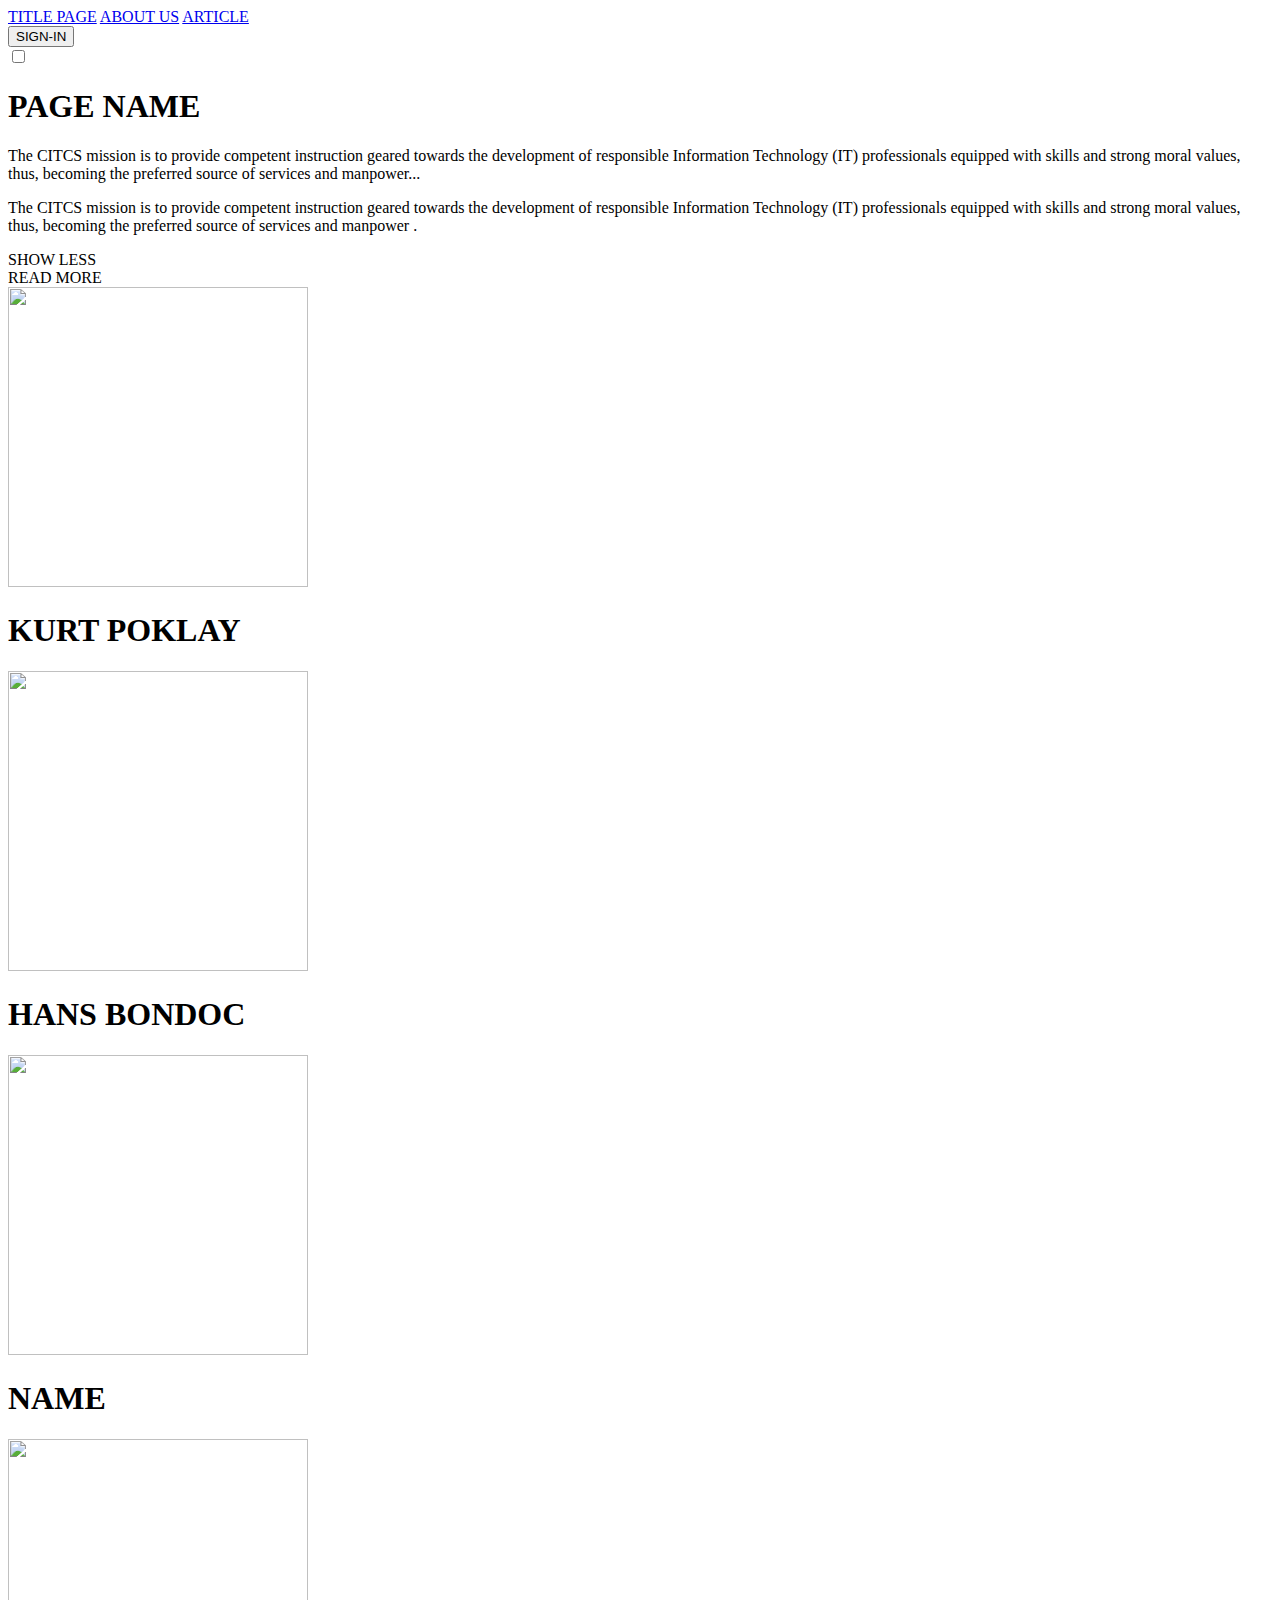
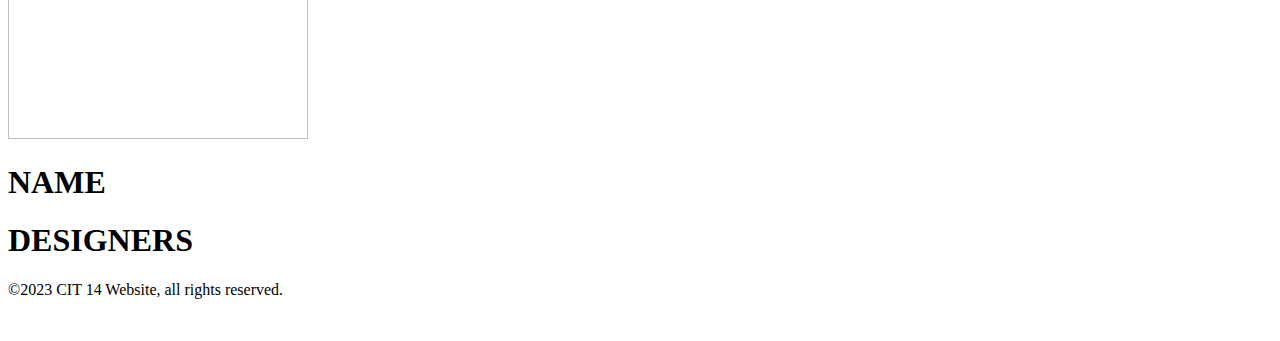
==== about_us.html @ 04e9ba06 "Add files via upload" ====
<!DOCTYPE html>
<html>
  <head>
    <link rel="stylesheet" href="css/components/main.css" />
    <link rel="stylesheet" href="css/about_us.css" />
  </head>
  <body>
    <div>
      <div class="wave"></div>
      <div class="wave"></div>
      <div class="wave"></div>
    </div>
    <div class="navbar">
      <div class="left-nav">
        <a href="index.html" class="title-page">TITLE PAGE</a>
        <a href="about_us.html" class="link">ABOUT US</a>
        <a href="article.html" class="link">ARTICLE</a>
      </div>
      <div class="right-nav">
        <button
          class="btn sign-in"
          onclick="window.location.href='sign_in.html'"
        >
          SIGN-IN
        </button>
      </div>
    </div>
    <div class="Container">
      <div class="left-container">
        <div class="left-container-context">
          <input id="ch" type="checkbox" />
          <h1>PAGE NAME</h1>
          <p class="vision">
            The CITCS mission is to provide competent instruction geared towards
            the development of responsible Information Technology (IT)
            professionals equipped with skills and strong moral values, thus,
            becoming the preferred source of services and manpower...
          </p>
          <div class="visions">
            <p>
              The CITCS mission is to provide competent instruction geared
              towards the development of responsible Information Technology (IT)
              professionals equipped with skills and strong moral values, thus,
              becoming the preferred source of services and manpower .
            </p>
            <label for="ch">SHOW LESS</label>
          </div>
          <div class="chch">
            <label for="ch">READ MORE</label>
          </div>
        </div>
      </div>
      <div class="right-container">
        <div class="Boxes">
          <div class="cards">
            <div class="image_card">
              <img src="images\kurt.jpg" width="300px" height="300px" />
            </div>
            <div class="face face1">
              <div class="content">
                <h1>KURT POKLAY</h1>
              </div>
            </div>
          </div>
          <div class="cards">
            <div class="image_card">
              <img src="images\person white.png" width="300px" height="300px" />
            </div>
            <div class="content">
              <h1>HANS BONDOC</h1>
            </div>
          </div>
          <div class="cards">
            <div class="image_card">
              <img src="images\person white.png" width="300px" height="300px" />
            </div>
            <div class="content">
              <h1>NAME</h1>
            </div>
          </div>
          <div class="cards">
            <div class="image_card">
              <img src="images\person white.png" width="300px" height="300px" />
            </div>
            <div class="content">
              <h1>NAME</h1>
            </div>
          </div>
        </div>
        <div class="right-container-context">
          <h1>DESIGNERS</h1>
        </div>
      </div>
    </div>
    <footer>
      <div class="footer-container">
          <div class="footer-left-container">
              <p>©2023 CIT 14 Website, all rights reserved.</p>
          </div>
          <div class="footer-right-container">
              <img src="images/icons/icons8-facebook-100.png" alt="">
              <img src="images/icons/icons8-twitter-100.png" alt="">
              <img src="images/icons/icons8-email-90.png" alt="">
          </div>
      </div>
  </footer>
  </body>
</html>
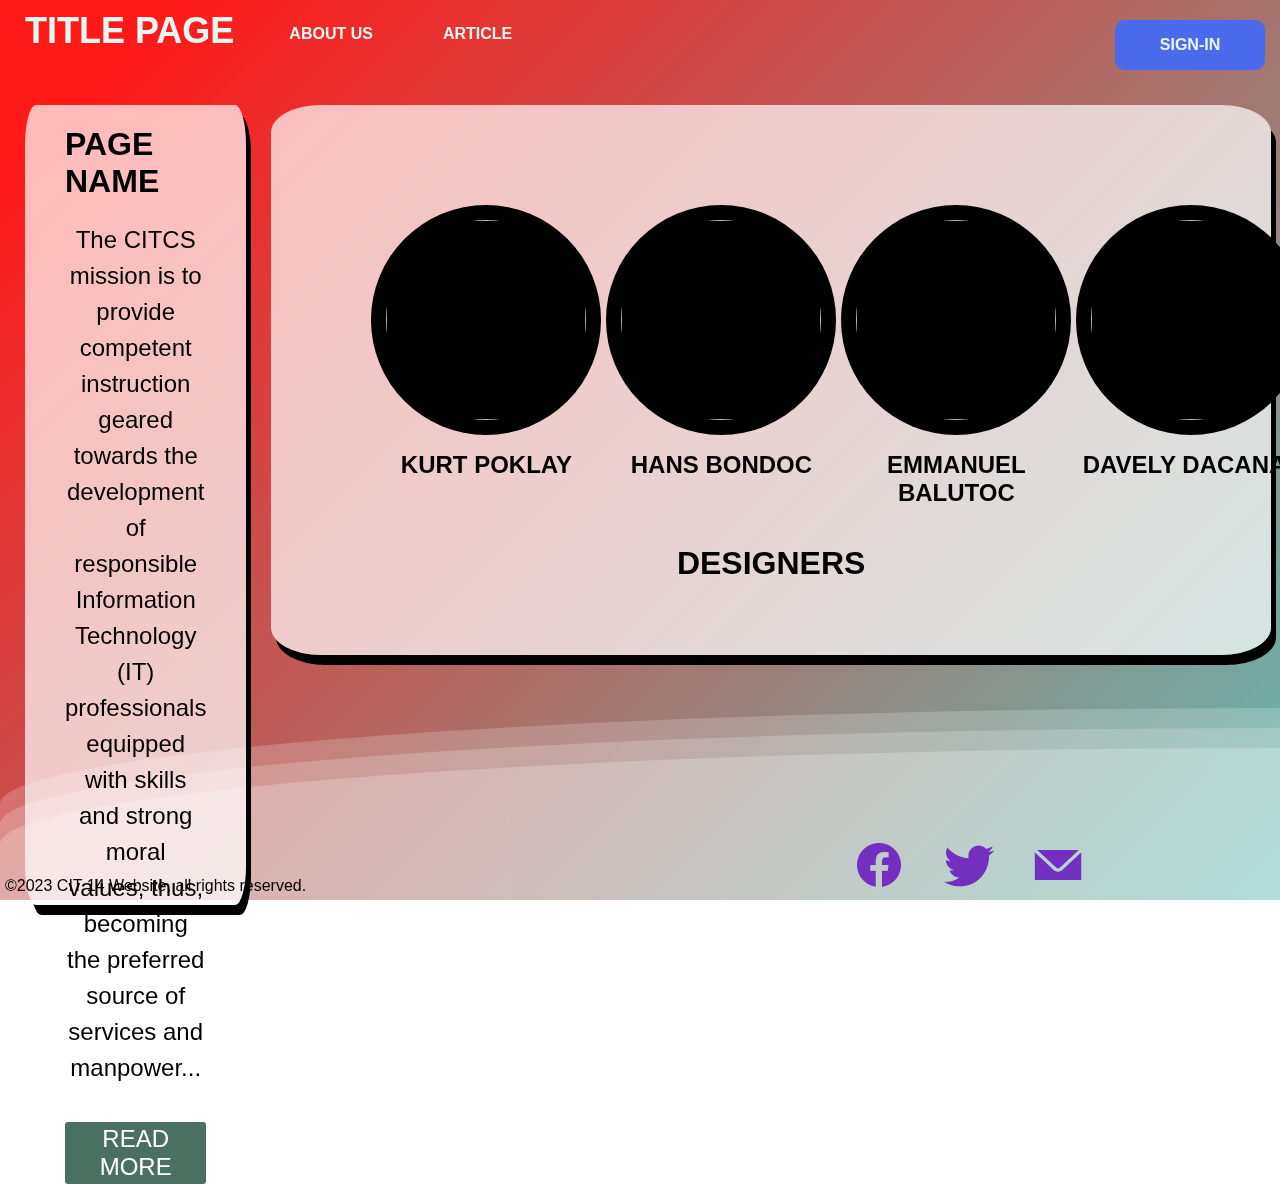
==== commit 96315e8f: "Update about_us.html" ====
--- a/about_us.html
+++ b/about_us.html
@@ -75,7 +75,7 @@
               <img src="images\person white.png" width="300px" height="300px" />
             </div>
             <div class="content">
-              <h1>NAME</h1>
+              <h1>EMMANUEL BALUTOC</h1>
             </div>
           </div>
           <div class="cards">
@@ -83,7 +83,7 @@
               <img src="images\person white.png" width="300px" height="300px" />
             </div>
             <div class="content">
-              <h1>NAME</h1>
+              <h1>DAVELY DACANAY</h1>
             </div>
           </div>
         </div>
--- a/css/components/main.css
+++ b/css/components/main.css
@@ -0,0 +1,228 @@
+:root {
+  --dark: #722fc0;
+  --medium: #4b6bed;
+  --light: #9ad8a3;
+  --superlight: #e7f6f2;
+}
+
+body {
+  margin: auto;
+  font-family: -apple-system, BlinkMacSystemFont, sans-serif;
+  overflow: auto;
+  background: linear-gradient(
+    315deg,
+    rgba(101, 0, 94, 1) 3%,
+    rgba(60, 132, 206, 1) 38%,
+    rgba(48, 238, 226, 1) 68%,
+    rgba(255, 25, 25, 1) 98%
+  );
+  animation: gradient 15s ease infinite;
+  background-size: 400% 400%;
+  background-attachment: fixed;
+}
+
+@keyframes gradient {
+  0% {
+    background-position: 0% 0%;
+  }
+  50% {
+    background-position: 100% 100%;
+  }
+  100% {
+    background-position: 0% 0%;
+  }
+}
+
+.wave {
+  background: rgb(255 255 255 / 25%);
+  border-radius: 1000% 1000% 0 0;
+  position: fixed;
+  width: 200%;
+  height: 12em;
+  animation: wave 10s -3s linear infinite;
+  transform: translate3d(0, 0, 0);
+  opacity: 0.8;
+  bottom: 0;
+  left: 0;
+  z-index: -1;
+}
+
+.wave:nth-of-type(2) {
+  bottom: -1.25em;
+  animation: wave 18s linear reverse infinite;
+  opacity: 0.8;
+}
+
+.wave:nth-of-type(3) {
+  bottom: -2.5em;
+  animation: wave 20s -1s reverse infinite;
+  opacity: 0.9;
+}
+
+@keyframes wave {
+  2% {
+    transform: translateX(1);
+  }
+
+  25% {
+    transform: translateX(-25%);
+  }
+
+  50% {
+    transform: translateX(-50%);
+  }
+
+  75% {
+    transform: translateX(-25%);
+  }
+
+  100% {
+    transform: translateX(1);
+  }
+}
+
+.navbar {
+  display: flex;
+  height: 60px;
+}
+
+.left-nav {
+  float: left;
+  display: flex;
+  width: 50%;
+  padding: 10px;
+}
+
+.title-page {
+  margin: 0px;
+  margin-right: 40px;
+  margin-left: 15px;
+  font-size: 36px;
+  color: var(--superlight);
+  text-decoration: none;
+  font-weight: 700;
+}
+
+.link,
+.title-page {
+  position: relative;
+  display: block;
+  transition: 0.5s;
+  cursor: pointer;
+}
+
+.link::after,
+.title-page::after {
+  position: absolute;
+  content: "";
+  width: 100%;
+  height: 3px;
+  top: 100%;
+  left: 0;
+  transition: transform 0.5s;
+  transform: scaleX(0);
+  transform-origin: right;
+  background-color: black;
+}
+
+.link:hover .title-page:hover {
+  color: #fff;
+}
+
+.link:hover::after,
+.title-page:hover::after {
+  transform: scaleX(1);
+  transform-origin: left;
+}
+
+.link {
+  padding: 15px;
+  text-decoration: none;
+  color: var(--superlight);
+  font-weight: 700;
+  margin-right: 40px;
+}
+
+.right-nav {
+  margin-top: 20px;
+  text-align: end;
+  width: 50%;
+  margin-right: 15px;
+}
+
+.btn {
+  box-sizing: border-box;
+  -webkit-appearance: none;
+  -moz-appearance: none;
+  appearance: none;
+  background-color: transparent;
+  border: 2px solid #e74c3c;
+  border-radius: 0.6em;
+  color: #e74c3c;
+  cursor: pointer;
+  font-size: 1rem;
+  font-weight: 400;
+  line-height: 1;
+  text-decoration: none;
+  text-align: center;
+  font-weight: 700;
+}
+.btn:hover,
+.btn:focus {
+  color: #fff;
+  outline: 0;
+}
+
+.sign-in {
+  width: 150px;
+  height: 50px;
+  border-color: var(--medium);
+  color: var(--superlight);
+  box-shadow: 0 0 40px 40px var(--medium) inset, 0 0 0 0 var(--medium);
+  transition: all 150ms ease-in-out;
+  font-weight: 700;
+}
+
+.sign-in:hover {
+  color: var(--superlight);
+  box-shadow: 0 0 10px 0 var(--medium) inset, 0 0 10px 4px var(--medium);
+}
+
+.signin-button img {
+  height: 30px;
+  filter: invert(1);
+}
+
+footer {
+  position: fixed;
+  bottom: 0;
+  width: 100%;
+}
+
+.footer-container {
+  display: flex;
+  height: 60px;
+}
+
+.footer-left-container {
+  display: flex;
+  width: 50%;
+  margin-left: 5px;
+  line-height: 60px;
+}
+
+.footer-right-container img {
+  width: 50px;
+  height: 50px;
+  margin-right: 10px;
+  padding-left: 25px;
+}
+
+.footer-right-container img:hover {
+  filter: invert(1);
+}
+
+.footer-right-container {
+  text-align: center;
+  width: 50%;
+}
--- a/css/about_us.css
+++ b/css/about_us.css
@@ -0,0 +1,86 @@
+.Container {
+  display: flex;
+  margin: 25px;
+  margin-top: 45px;
+  height: 800px;
+}
+.left-container {
+  width: 40%;
+  background-color: rgba(255, 255, 255, 0.7);
+  margin-right: 25px;
+  border-radius: 5%;
+  box-shadow: 5px 10px black;
+}
+
+.left-container-context {
+  margin-left: 40px;
+  margin-right: 40px;
+}
+.visions,
+.vision {
+  margin-top: 15%;
+  font-size: 24px;
+  line-height: 1.5;
+  text-align: justify;
+  text-justify: inter-word;
+  text-align: center;
+}
+
+#ch {
+  display: none;
+}
+#ch:checked ~ .visions {
+  display: block;
+}
+#ch:checked ~ .chch {
+  display: none;
+}
+.visions {
+  display: none;
+}
+.chch {
+  text-align: center;
+}
+
+label {
+  display: inline-block;
+  cursor: pointer;
+  color: #fff;
+  background-color: rgb(72, 113, 97);
+  padding: 3px 13px;
+  border-radius: 3px;
+  margin-top: 12px;
+  font-size: 24px;
+}
+.right-container {
+  padding: 100px;
+  margin-bottom: 250px;
+  justify-content: center;
+  width: 65%;
+  background-color: rgba(255, 255, 255, 0.7);
+  text-align: center;
+  border-radius: 5%;
+  box-shadow: 5px 10px black;
+}
+
+.Boxes {
+  display: grid;
+  grid-template-columns: auto auto auto auto;
+  column-gap: 5px;
+}
+
+.cards {
+  text-align: center;
+  font-size: 12px;
+}
+
+.cards img {
+  background-color: black;
+  height: 200px;
+  width: 200px;
+  border-radius: 100%;
+  padding: 15px;
+}
+.right-container-context {
+  align-content: center;
+}
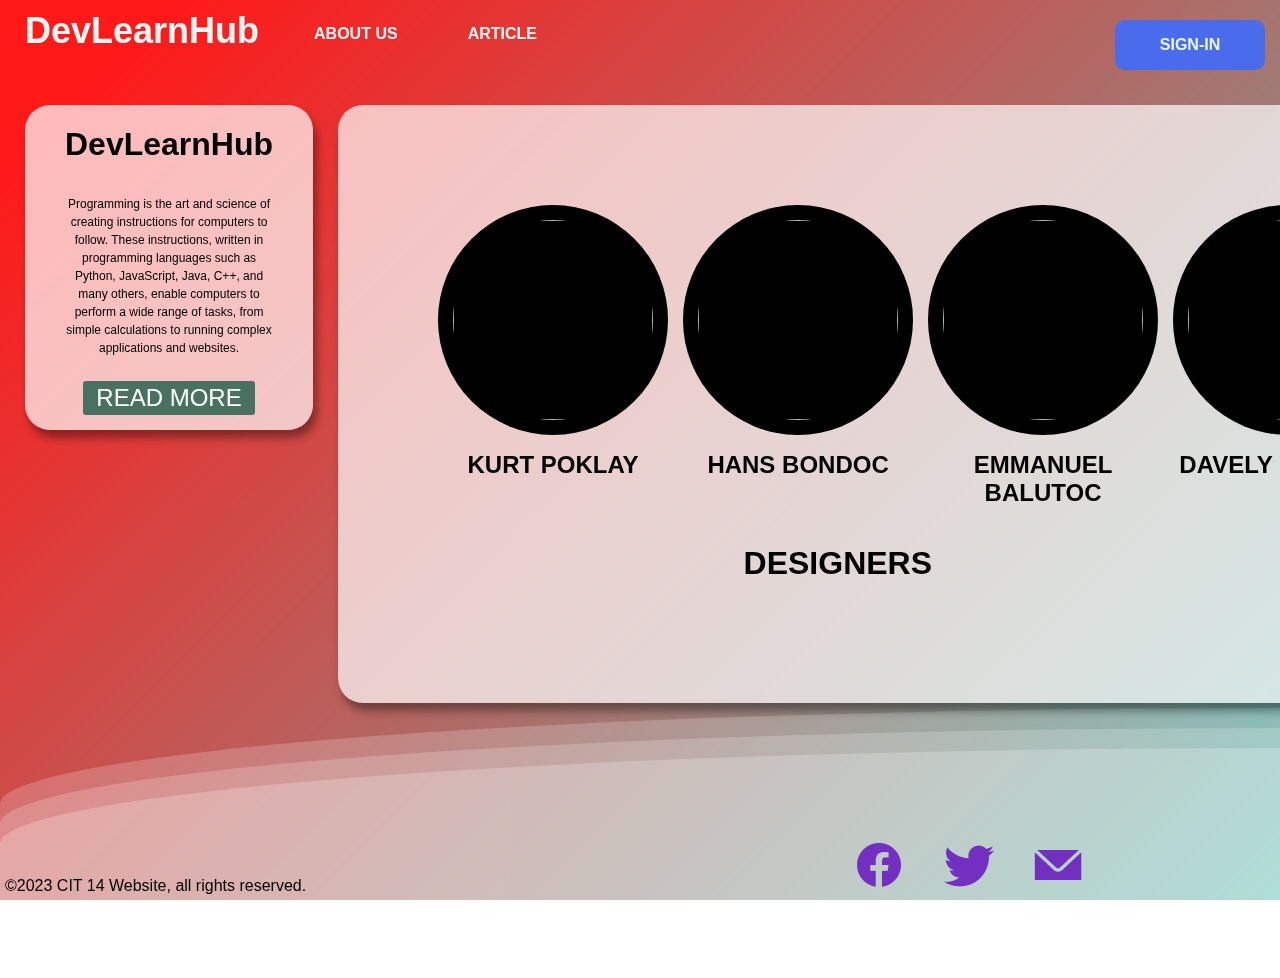
==== commit 0dfcd18d: "Update" ====
--- a/about_us.html
+++ b/about_us.html
@@ -12,7 +12,7 @@
     </div>
     <div class="navbar">
       <div class="left-nav">
-        <a href="index.html" class="title-page">TITLE PAGE</a>
+        <a href="index.html" class="title-page">DevLearnHub</a>
         <a href="about_us.html" class="link">ABOUT US</a>
         <a href="article.html" class="link">ARTICLE</a>
       </div>
@@ -29,19 +29,19 @@
       <div class="left-container">
         <div class="left-container-context">
           <input id="ch" type="checkbox" />
-          <h1>PAGE NAME</h1>
+          <h1>DevLearnHub</h1>
           <p class="vision">
-            The CITCS mission is to provide competent instruction geared towards
-            the development of responsible Information Technology (IT)
-            professionals equipped with skills and strong moral values, thus,
-            becoming the preferred source of services and manpower...
+            Programming is the art and science of creating instructions for computers to follow. 
+            These instructions, written in programming languages such as Python, JavaScript, Java, C++, 
+            and many others, enable computers to perform a wide range of tasks, 
+            from simple calculations to running complex applications and websites.
           </p>
           <div class="visions">
             <p>
-              The CITCS mission is to provide competent instruction geared
-              towards the development of responsible Information Technology (IT)
-              professionals equipped with skills and strong moral values, thus,
-              becoming the preferred source of services and manpower .
+              The primary goal of programming is to solve specific problems or automate tasks by providing 
+              step-by-step instructions to a computer. These instructions are known as "code" or "source code." 
+              Programmers write code to develop software applications, websites, mobile apps, games, 
+              and various other types of computer programs.
             </p>
             <label for="ch">SHOW LESS</label>
           </div>
--- a/css/components/main.css
+++ b/css/components/main.css
@@ -122,11 +122,11 @@
   transition: transform 0.5s;
   transform: scaleX(0);
   transform-origin: right;
-  background-color: black;
+  background-color: var(--superlight);
 }
 
 .link:hover .title-page:hover {
-  color: #fff;
+  color: var(--superlight);
 }
 
 .link:hover::after,
--- a/css/about_us.css
+++ b/css/about_us.css
@@ -2,14 +2,14 @@
   display: flex;
   margin: 25px;
   margin-top: 45px;
-  height: 800px;
 }
 .left-container {
   width: 40%;
   background-color: rgba(255, 255, 255, 0.7);
   margin-right: 25px;
-  border-radius: 5%;
-  box-shadow: 5px 10px black;
+  border-radius: 25px;
+  box-shadow: 4px 8px 8px hsl(0deg 0% 0% / 0.38);
+  height: 50%;
 }
 
 .left-container-context {
@@ -19,7 +19,7 @@
 .visions,
 .vision {
   margin-top: 15%;
-  font-size: 24px;
+  font-size: 12px;
   line-height: 1.5;
   text-align: justify;
   text-justify: inter-word;
@@ -32,6 +32,7 @@
 #ch:checked ~ .visions {
   display: block;
 }
+
 #ch:checked ~ .chch {
   display: none;
 }
@@ -40,6 +41,8 @@
 }
 .chch {
   text-align: center;
+  margin-bottom: 15px;
+  border-radius: 25px;
 }
 
 label {
@@ -59,14 +62,14 @@
   width: 65%;
   background-color: rgba(255, 255, 255, 0.7);
   text-align: center;
-  border-radius: 5%;
-  box-shadow: 5px 10px black;
+  border-radius: 25px;
+  box-shadow: 4px 8px 8px hsl(0deg 0% 0% / 0.38);
 }
 
 .Boxes {
   display: grid;
   grid-template-columns: auto auto auto auto;
-  column-gap: 5px;
+  column-gap: 15px;
 }
 
 .cards {
